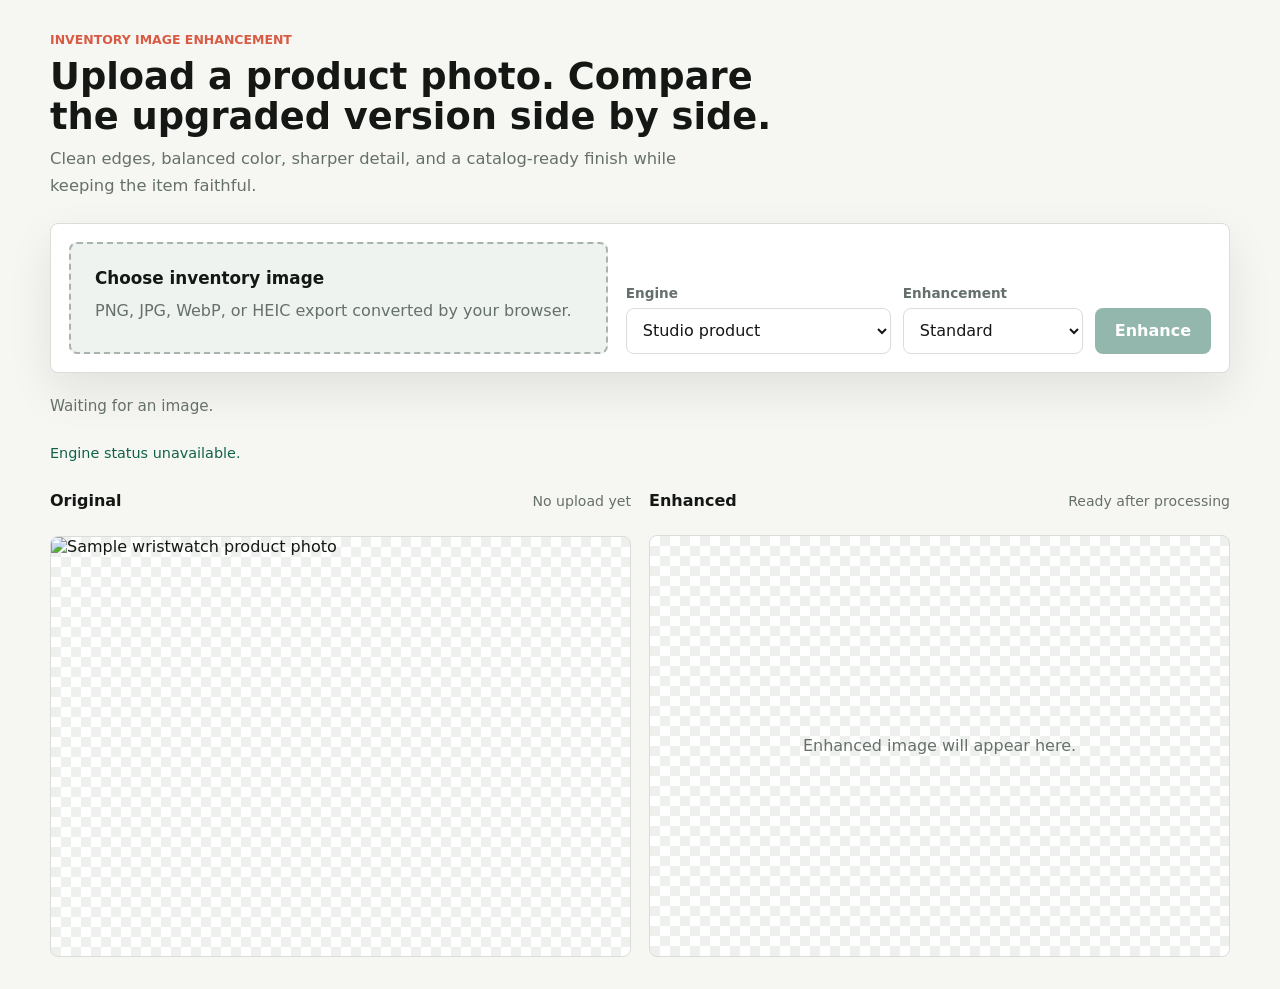
==== static/index.html @ a394c729 "Added portrait blur studio product engine" ====
<!doctype html>
<html lang="en">
  <head>
    <meta charset="utf-8" />
    <meta name="viewport" content="width=device-width, initial-scale=1" />
    <title>Product Image Enhancer</title>
    <link rel="preconnect" href="https://images.unsplash.com" />
    <link rel="stylesheet" href="/static/styles.css" />
  </head>
  <body>
    <main class="shell">
      <section class="workspace" aria-labelledby="page-title">
        <div class="intro">
          <p class="eyebrow">Inventory image enhancement</p>
          <h1 id="page-title">Upload a product photo. Compare the upgraded version side by side.</h1>
          <p class="lede">Clean edges, balanced color, sharper detail, and a catalog-ready finish while keeping the item faithful.</p>
        </div>

        <form class="uploader" id="enhance-form">
          <label class="dropzone" for="image-input">
            <input id="image-input" name="image" type="file" accept="image/*" />
            <span class="dropzone-title">Choose inventory image</span>
            <span class="dropzone-text">PNG, JPG, WebP, or HEIC export converted by your browser.</span>
          </label>

          <div class="controls">
            <label class="field" for="engine-select">
              <span>Engine</span>
              <select id="engine-select" name="engine">
                <option value="studio_product">Studio product</option>
                <option value="studio_product_portrait">Studio product portrait blur</option>
                <option value="studio_product_generative">Studio product generative</option>
                <option value="realesrgan">Real-ESRGAN</option>
                <option value="pillow_fallback">Pillow fallback</option>
              </select>
            </label>
            <label class="field" for="preset-select">
              <span>Enhancement</span>
              <select id="preset-select" name="preset">
                <option value="product_standard">Standard</option>
                <option value="product_detail">More detail</option>
                <option value="product_soft">Softer finish</option>
              </select>
            </label>
            <button class="button" type="submit" id="enhance-button" disabled>Enhance</button>
          </div>
        </form>

        <p class="status" id="status" role="status" aria-live="polite">Waiting for an image.</p>
        <p class="engine-status" id="engine-status">Checking engines.</p>

        <section class="comparison" aria-label="Image comparison">
          <article class="panel">
            <div class="panel-header">
              <h2>Original</h2>
              <span id="original-meta">No upload yet</span>
            </div>
            <div class="image-stage">
              <img
                id="original-preview"
                class="preview sample"
                src="https://images.unsplash.com/photo-1523275335684-37898b6baf30?auto=format&fit=crop&w=1200&q=80"
                alt="Sample wristwatch product photo"
              />
            </div>
          </article>

          <article class="panel">
            <div class="panel-header">
              <h2>Enhanced</h2>
              <span id="enhanced-meta">Ready after processing</span>
            </div>
            <div class="image-stage">
              <div class="empty-state" id="enhanced-empty">
                <span>Enhanced image will appear here.</span>
              </div>
              <img id="enhanced-preview" class="preview hidden" alt="Enhanced product result" />
            </div>
          </article>
        </section>
      </section>
    </main>

    <script src="/static/app.js" type="module"></script>
  </body>
</html>
---- static/styles.css ----
:root {
  color-scheme: light;
  --bg: #f6f7f3;
  --surface: #ffffff;
  --surface-alt: #eef3ef;
  --ink: #141714;
  --muted: #66706a;
  --line: #d9ded8;
  --accent: #116149;
  --accent-strong: #0c4635;
  --coral: #d85c45;
  --gold: #c49a2d;
  --shadow: 0 18px 45px rgba(20, 23, 20, 0.09);
}

* {
  box-sizing: border-box;
}

body {
  margin: 0;
  min-width: 320px;
  min-height: 100vh;
  background: var(--bg);
  color: var(--ink);
  font-family:
    Inter, ui-sans-serif, system-ui, -apple-system, BlinkMacSystemFont, "Segoe UI",
    sans-serif;
}

button,
input,
select {
  font: inherit;
}

.shell {
  width: min(1180px, calc(100% - 32px));
  margin: 0 auto;
  padding: 32px 0;
}

.workspace {
  display: grid;
  gap: 24px;
}

.intro {
  display: grid;
  max-width: 780px;
  gap: 10px;
}

.eyebrow {
  margin: 0;
  color: var(--coral);
  font-size: 0.78rem;
  font-weight: 800;
  letter-spacing: 0;
  text-transform: uppercase;
}

h1,
h2,
p {
  margin: 0;
}

h1 {
  max-width: 760px;
  font-size: 2.3rem;
  line-height: 1.08;
}

.lede {
  max-width: 650px;
  color: var(--muted);
  font-size: 1.02rem;
  line-height: 1.6;
}

.uploader {
  display: grid;
  grid-template-columns: minmax(0, 1fr) auto;
  align-items: end;
  gap: 18px;
  padding: 18px;
  background: var(--surface);
  border: 1px solid var(--line);
  border-radius: 8px;
  box-shadow: var(--shadow);
}

.dropzone {
  display: grid;
  gap: 6px;
  min-height: 112px;
  padding: 24px;
  border: 2px dashed #aab4ad;
  border-radius: 8px;
  background: var(--surface-alt);
  cursor: pointer;
}

.dropzone.dragging {
  border-color: var(--accent);
  background: #e4f1e9;
}

.dropzone input {
  position: absolute;
  inline-size: 1px;
  block-size: 1px;
  opacity: 0;
  pointer-events: none;
}

.dropzone-title {
  font-size: 1.05rem;
  font-weight: 800;
}

.dropzone-text {
  color: var(--muted);
  line-height: 1.5;
}

.controls {
  display: flex;
  align-items: end;
  flex-wrap: wrap;
  gap: 12px;
}

.field {
  display: grid;
  min-width: 180px;
  gap: 7px;
}

.field span {
  color: var(--muted);
  font-size: 0.85rem;
  font-weight: 700;
}

select {
  min-height: 46px;
  padding: 0 12px;
  color: var(--ink);
  background: var(--surface);
  border: 1px solid var(--line);
  border-radius: 8px;
}

.button {
  min-height: 46px;
  padding: 0 20px;
  border: 0;
  border-radius: 8px;
  background: var(--accent);
  color: #ffffff;
  font-weight: 800;
  cursor: pointer;
}

.button:hover:not(:disabled) {
  background: var(--accent-strong);
}

.button:disabled {
  cursor: not-allowed;
  opacity: 0.45;
}

.status {
  min-height: 24px;
  color: var(--muted);
  font-size: 0.95rem;
}

.engine-status {
  min-height: 22px;
  color: var(--accent);
  font-size: 0.9rem;
}

.comparison {
  display: grid;
  grid-template-columns: repeat(2, minmax(0, 1fr));
  gap: 18px;
}

.panel {
  display: grid;
  min-width: 0;
  gap: 12px;
}

.panel-header {
  display: flex;
  align-items: baseline;
  justify-content: space-between;
  gap: 12px;
  min-height: 32px;
}

.panel-header h2 {
  font-size: 1rem;
}

.panel-header span {
  color: var(--muted);
  font-size: 0.88rem;
  white-space: nowrap;
}

.image-stage {
  position: relative;
  display: grid;
  place-items: center;
  min-height: 420px;
  overflow: hidden;
  background:
    linear-gradient(45deg, #edf0ec 25%, transparent 25%),
    linear-gradient(-45deg, #edf0ec 25%, transparent 25%),
    linear-gradient(45deg, transparent 75%, #edf0ec 75%),
    linear-gradient(-45deg, transparent 75%, #edf0ec 75%);
  background-color: #ffffff;
  background-position:
    0 0,
    0 10px,
    10px -10px,
    -10px 0;
  background-size: 20px 20px;
  border: 1px solid var(--line);
  border-radius: 8px;
}

.preview {
  display: block;
  inline-size: 100%;
  block-size: 100%;
  max-height: 640px;
  object-fit: contain;
}

.sample {
  object-fit: cover;
}

.empty-state {
  display: grid;
  place-items: center;
  width: 100%;
  height: 100%;
  min-height: 420px;
  padding: 24px;
  color: var(--muted);
  text-align: center;
}

.hidden {
  display: none;
}

@media (max-width: 860px) {
  .shell {
    width: min(100% - 24px, 720px);
    padding: 22px 0;
  }

  h1 {
    font-size: 1.75rem;
  }

  .uploader,
  .comparison {
    grid-template-columns: 1fr;
  }

  .controls {
    align-items: stretch;
    flex-direction: column;
  }

  .field {
    min-width: 0;
  }

  .button {
    width: 100%;
  }

  .image-stage,
  .empty-state {
    min-height: 320px;
  }

  .panel-header {
    align-items: start;
    flex-direction: column;
    gap: 4px;
  }

  .panel-header span {
    white-space: normal;
  }
}
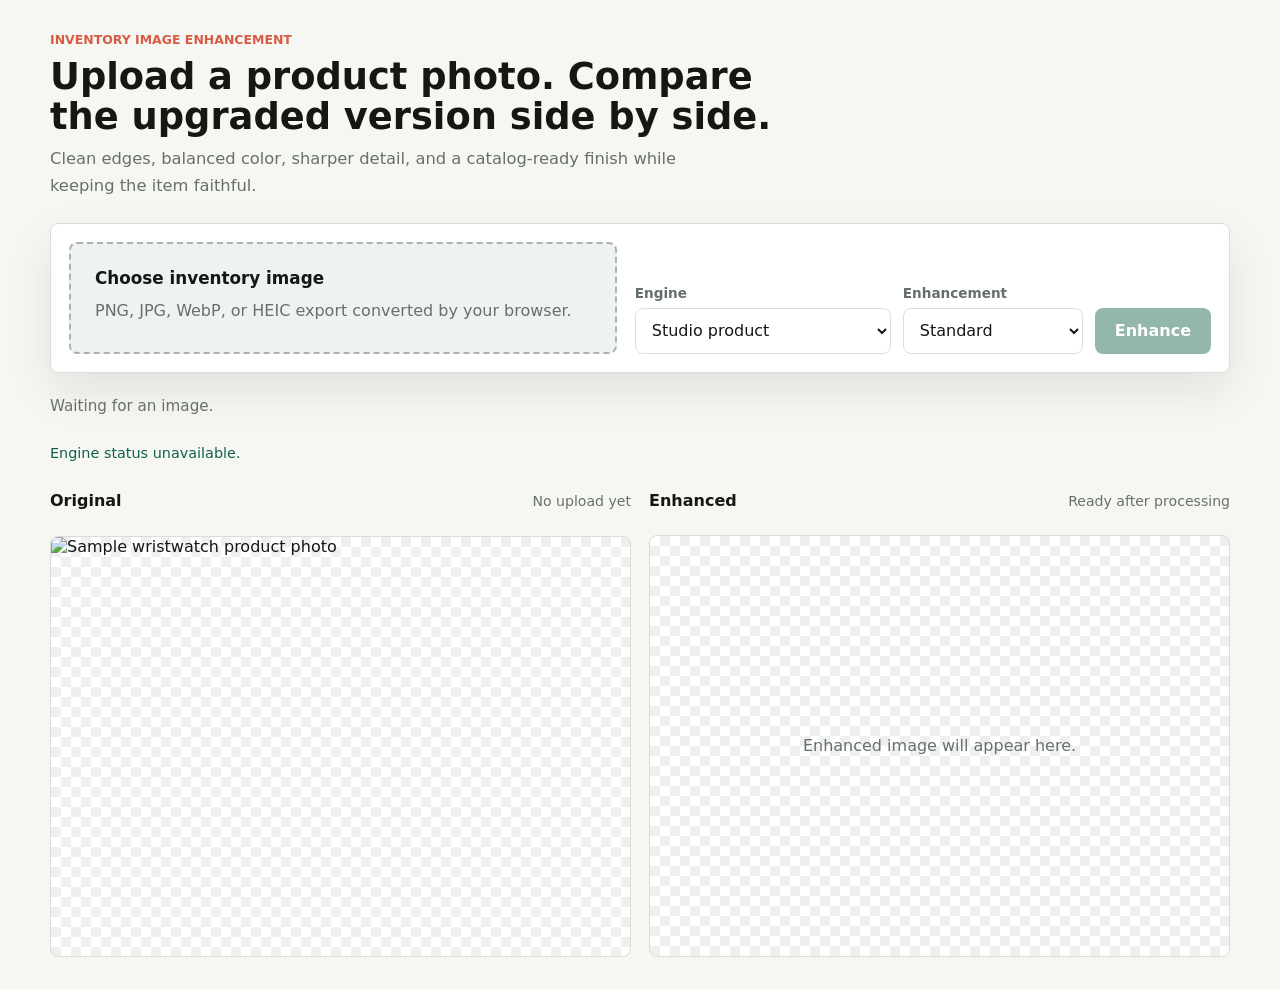
==== commit 9af8f58b: "Replaced portrait blur with product focus engine" ====
--- a/static/index.html
+++ b/static/index.html
@@ -28,7 +28,7 @@
               <span>Engine</span>
               <select id="engine-select" name="engine">
                 <option value="studio_product">Studio product</option>
-                <option value="studio_product_portrait">Studio product portrait blur</option>
+                <option value="studio_product_focus">Studio product focus</option>
                 <option value="studio_product_generative">Studio product generative</option>
                 <option value="realesrgan">Real-ESRGAN</option>
                 <option value="pillow_fallback">Pillow fallback</option>
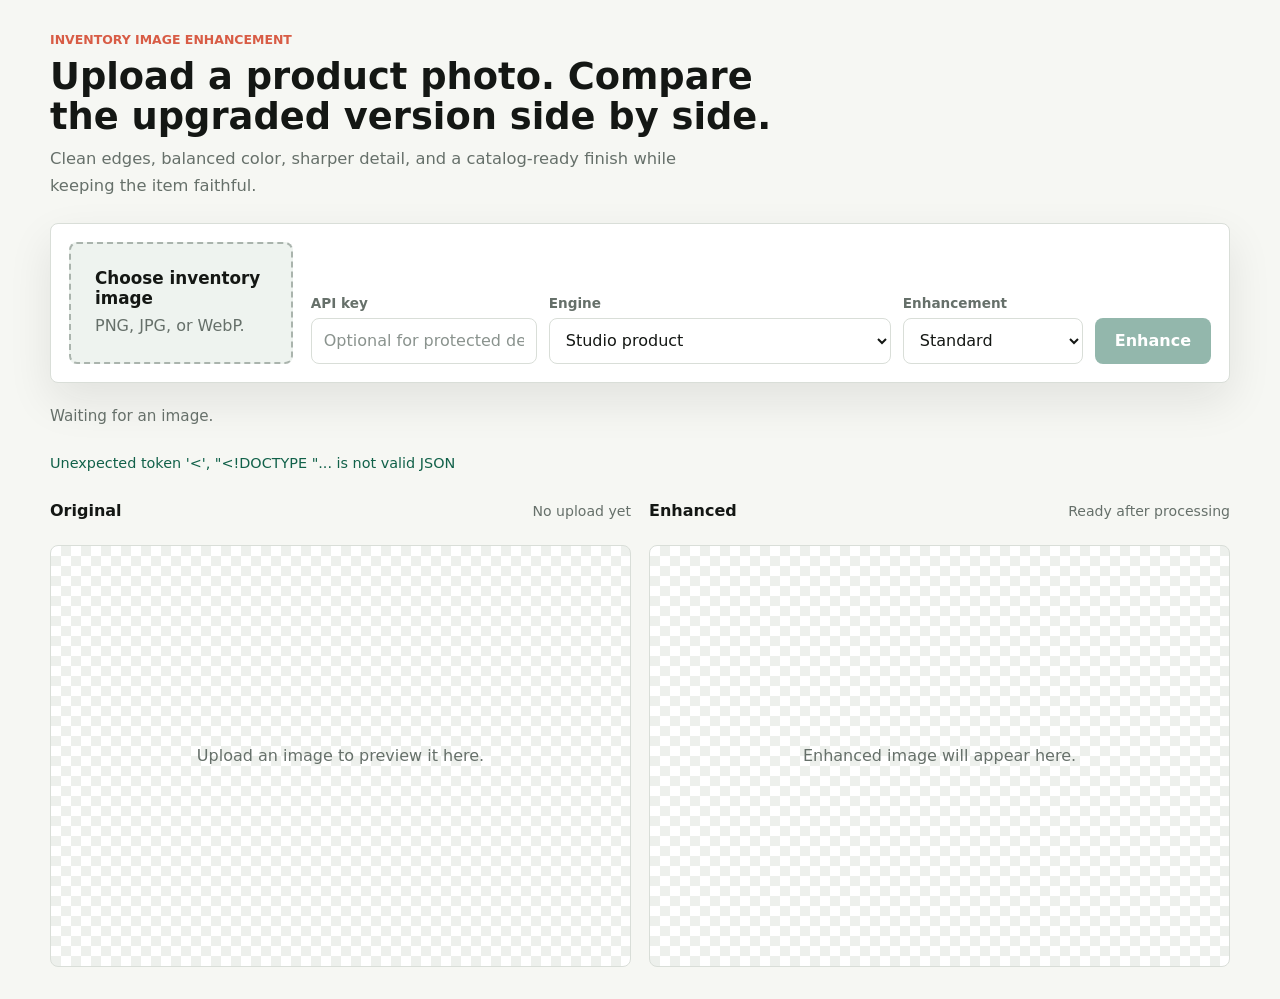
==== commit 24c9fce7: "Hardened the API and added hybrid enhancement flow" ====
--- a/static/index.html
+++ b/static/index.html
@@ -4,7 +4,6 @@
     <meta charset="utf-8" />
     <meta name="viewport" content="width=device-width, initial-scale=1" />
     <title>Product Image Enhancer</title>
-    <link rel="preconnect" href="https://images.unsplash.com" />
     <link rel="stylesheet" href="/static/styles.css" />
   </head>
   <body>
@@ -20,14 +19,19 @@
           <label class="dropzone" for="image-input">
             <input id="image-input" name="image" type="file" accept="image/*" />
             <span class="dropzone-title">Choose inventory image</span>
-            <span class="dropzone-text">PNG, JPG, WebP, or HEIC export converted by your browser.</span>
+            <span class="dropzone-text">PNG, JPG, or WebP.</span>
           </label>
 
           <div class="controls">
+            <label class="field" for="api-key-input">
+              <span>API key</span>
+              <input id="api-key-input" name="api_key" type="password" autocomplete="off" placeholder="Optional for protected deployments" />
+            </label>
             <label class="field" for="engine-select">
               <span>Engine</span>
               <select id="engine-select" name="engine">
                 <option value="studio_product">Studio product</option>
+                <option value="studio_product_realesrgan">Studio product focus + Real-ESRGAN</option>
                 <option value="studio_product_focus">Studio product focus</option>
                 <option value="studio_product_generative">Studio product generative</option>
                 <option value="realesrgan">Real-ESRGAN</option>
@@ -56,12 +60,10 @@
               <span id="original-meta">No upload yet</span>
             </div>
             <div class="image-stage">
-              <img
-                id="original-preview"
-                class="preview sample"
-                src="https://images.unsplash.com/photo-1523275335684-37898b6baf30?auto=format&fit=crop&w=1200&q=80"
-                alt="Sample wristwatch product photo"
-              />
+              <div class="empty-state" id="original-empty">
+                <span>Upload an image to preview it here.</span>
+              </div>
+              <img id="original-preview" class="preview hidden" alt="Original product upload" />
             </div>
           </article>
 
--- a/static/styles.css
+++ b/static/styles.css
@@ -144,13 +144,18 @@
   font-weight: 700;
 }
 
-select {
+select,
+.field input {
   min-height: 46px;
   padding: 0 12px;
   color: var(--ink);
   background: var(--surface);
   border: 1px solid var(--line);
   border-radius: 8px;
+}
+
+.field input::placeholder {
+  color: #8a938e;
 }
 
 .button {
@@ -245,10 +250,6 @@
   object-fit: contain;
 }
 
-.sample {
-  object-fit: cover;
-}
-
 .empty-state {
   display: grid;
   place-items: center;
